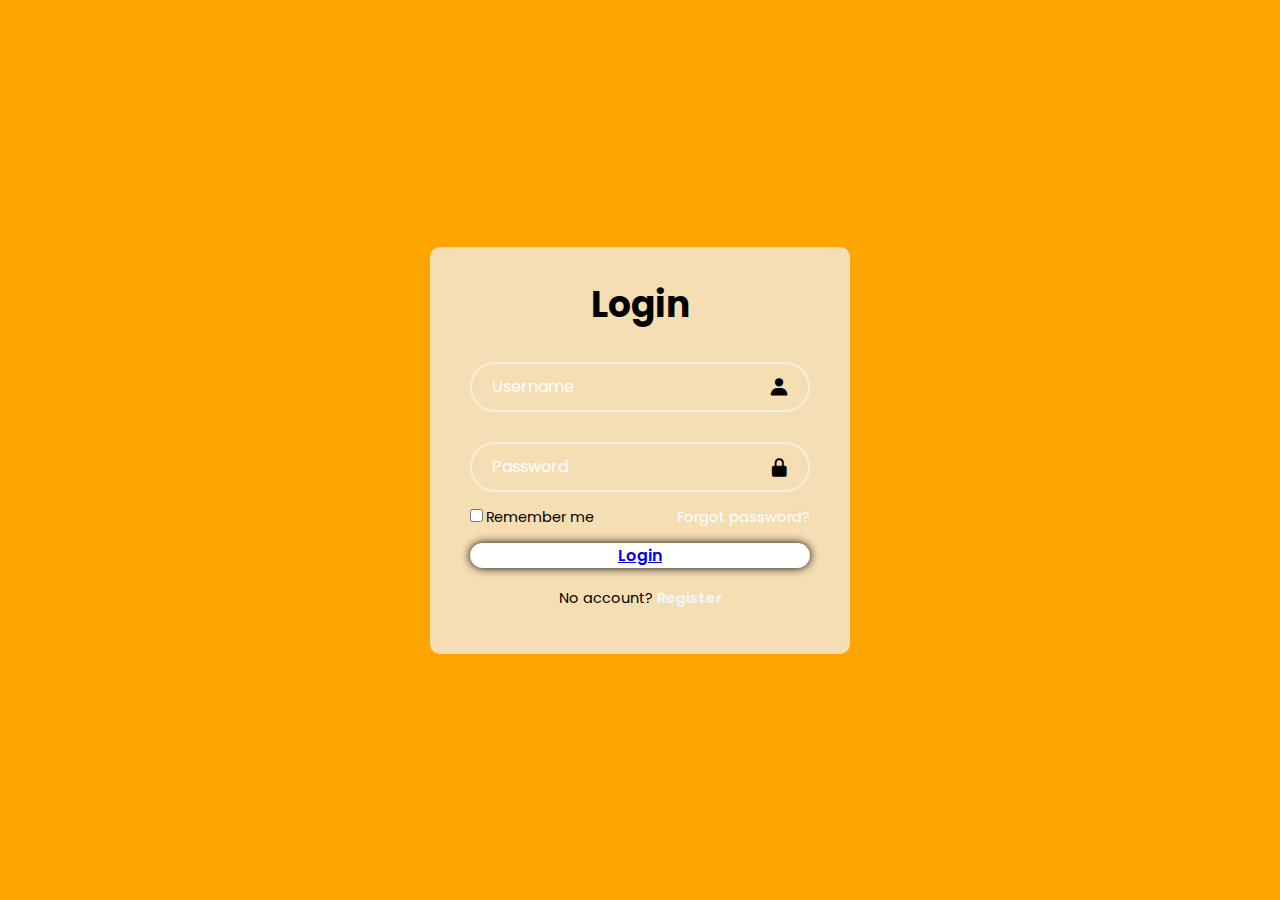
==== index.html @ 7a7c57a7 "rework" ====
<!DOCTYPE html>
<html lang="en">
<head>
    <meta charset="UTF-8">
    <meta name="viewport" content="width=device-width, initial-scale=1.0">
    <title>Login til Nettbutikk</title>
    <link rel ="stylesheet" href ="style.css">
    <link href='https://unpkg.com/boxicons@2.1.4/css/boxicons.min.css' rel='stylesheet'>
    <script src="functiontest.js"></script>



</head>

<body>
    <div class ="container"> 
        <script src="./login.js">
            <input type="submit" value="Login"/>
        </script>
    </div>
    <div class="wrapper">
        <form action="">
            <h1>Login</h1>
            <div class = "input-box">
                <input type="text" placeholder="Username" required>
                <i class='bx bxs-user'></i>
            </div>
            <div class="input-box">
                <input type="Password" placeholder="Password" required>
                <i class='bx bxs-lock-alt'></i>
            </div>
            <div class="remember-forgot">
                <label><input type ="checkbox">Remember me</label>
                <a href="#">Forgot password?</a>
            </div>

            <button type="submit" class="btn"><a href="website.html">Login</a></button>
        
            <div class="register-link">
                <p>No account? <a href="#">Register</a></p>
            </div>
        </form>  
    </body>
</div>
</html>
---- style.css ----
@import url("https://fonts.googleapis.com/css2?family=Poppins:wght@300;400;500;600;700;800;900&display=swap");

* {
margin: 0;
padding: 0;
box-sizing: border-box;
font-family: "Poppins", sans-serif;
}

body {
    display: flex;
    justify-content: center;
    align-items: center;
    min-height: 100vh;
    background: orange;
}

.wrapper{
    width: 420px;
    background-color: wheat;
    color:black;
    border-radius: 10px;
    padding: 30px 40px;
}

.wrapper h1 {
    font-size: 36px;
    text-align: center;
}

.wrapper .input-box {
    position: relative;
    width: 100%;
    height: 50px;
    margin: 30px 0;
}

.input-box input {
    width: 100%;
    height:100%;
    background: transparent;
    border: none;
    outline: none;
    border: 2px solid rgba(255,255,255, .5);
    border-radius: 40px;
    font-size: 16px;
    color: blueviolet;
    padding: 20px 45px 20px 20px;
}

.input-box input::placeholder {
    color: white
}

.input-box i {
    position: absolute;
    right: 20px;
    top: 50%;
    transform: translateY(-50%);
    font-size:22px;


}

.wrapper .remember-forgot {
    display: flex;
    justify-content: space-between;
    font-size: 14.5px;
    margin: -15px 0 15px;
}

.remember-forgot label input{
    accent-color: black;
    margin-right: 3px;
}

.remember-forgot a {
color: white;
text-decoration: none;
}

.remember-forgot a:hover {
    text-decoration: underline;
}

.wrapper .btn {
    width: 100%;
    height: 45;
    background: white;
    border: none;
    outline: none;
    border-radius: 40px;
    box-shadow: 0 0 10px black;
    font-size: 16px;
    color: gray;
    font-weight: 600;
}

.wrapper .register-link {
    font-size: 14.5px;
    text-align: center;
    margin: 20px 0 15px;
}

.register-link p a{
    color:aliceblue;
    text-decoration: none;
    font-weight: 600;
}

.register-link p a:hover {
    text-decoration: underline;

}
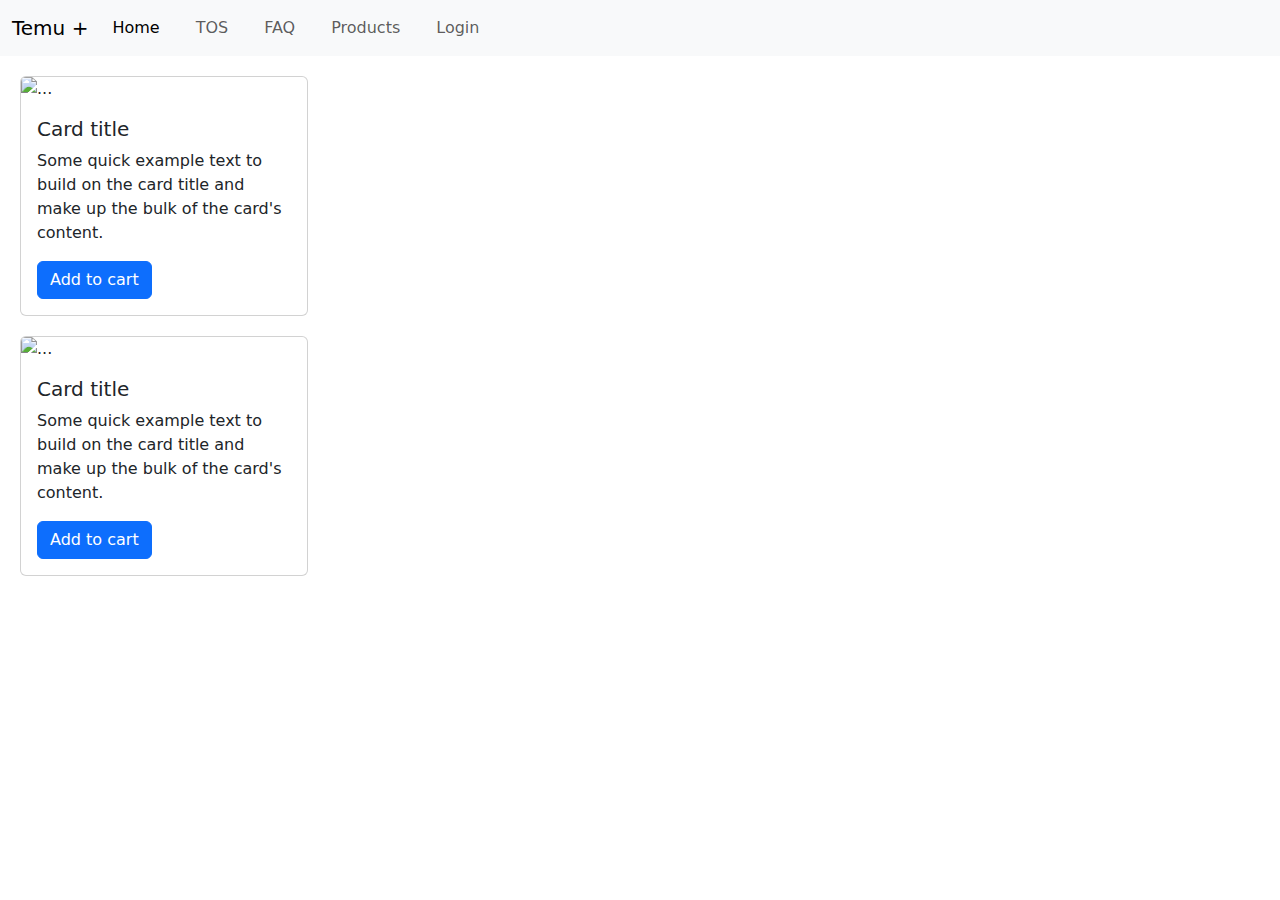
==== commit 6397ebfd: "Add files via upload" ====
--- a/index.html
+++ b/index.html
@@ -1,45 +1,103 @@
 <!DOCTYPE html>
 <html lang="en">
 <head>
-    <meta charset="UTF-8">
-    <meta name="viewport" content="width=device-width, initial-scale=1.0">
-    <title>Login til Nettbutikk</title>
-    <link rel ="stylesheet" href ="style.css">
-    <link href='https://unpkg.com/boxicons@2.1.4/css/boxicons.min.css' rel='stylesheet'>
-    <script src="functiontest.js"></script>
+  <meta charset="UTF-8">
+  <meta name="viewport" content="width=device-width, initial-scale=1.0">
+  <title>Temu +</title>
+  <link rel="stylesheet" href="styleweb.css">
+  <link href="https://cdn.jsdelivr.net/npm/bootstrap@5.3.3/dist/css/bootstrap.min.css" rel="stylesheet" integrity="sha384-QWTKZyjpPEjISv5WaRU9OFeRpok6YctnYmDr5pNlyT2bRjXh0JMhjY6hW+ALEwIH" crossorigin="anonymous">
+</head>
+<body>
+
+  <nav class="navbar navbar-expand-lg bg-body-tertiary">
+    <div class="container-fluid">
+      <a class="navbar-brand" href="#">Temu +</a>
+      <button class="navbar-toggler" type="button" data-bs-toggle="collapse" data-bs-target="#navbarNav" aria-controls="navbarNav" aria-expanded="false" aria-label="Toggle navigation">
+        <span class="navbar-toggler-icon"></span>
+      </button>
+      <div class="collapse navbar-collapse" id="navbarNav">
+        <ul class="navbar-nav">
+          <li class="nav-item">
+            <a class="nav-link active" aria-current="page" href="index.html">Home</a>
+          </li>
+          <li class="nav-item">
+            <a class="nav-link" href="tos.html">TOS</a>
+          </li>
+          <li class="nav-item">
+            <a class="nav-link" href="faqforweb.html">FAQ</a>
+          </li>
+          <li class="nav-item">
+            <a class="nav-link" href="#">Products</a>
+          </li>
+          <li class="nav-item">
+            <a class="nav-link" href="login.html">Login</a>
+          </li>
+        </ul>
+      </div>
+    </div>
+  </nav>
+
+  <div class="card" style="margin: 20px; width: 18rem;">
+    <img src="img/casual-shoes-sneakers_104337-9701.avif" class="card-img-top" alt="...">
+    <div class="card-body">
+      <h5 class="card-title">Card title</h5>
+      <p class="card-text">Some quick example text to build on the card title and make up the bulk of the card's content.</p>
+      <button class="btn btn-primary" onclick="Addtocart(535)">Add to cart</button>
+      <div id="messageContainer"></div>
+    </div>
+  </div>
+
+  <div class="card" style="margin: 20px; width: 18rem;">
+    <img src="img/casual-shoes-sneakers_104337-9701.avif" class="card-img-top" alt="...">
+    <div class="card-body">
+      <h5 class="card-title">Card title</h5>
+      <p class="card-text">Some quick example text to build on the card title and make up the bulk of the card's content.</p>
+      <button class="btn btn-primary" onclick="Addtocart(535)">Add to cart</button>
+      <div id="messageContainer"></div>
+    </div>
+  </div>
 
 
+<!-- e
+<div class="images">
+    <li> Trending (the only item we have(we dont))</li>
+    <img src="https://img.freepik.com/premium-photo/casual-shoes-sneakers_104337-9701.jpg">
 
-</head>
+    <div class="product">
+        <h2>Gray shoes</h2>
+        <p>Price: 535$</p>
+        <button class="btn" onclick="buy(535)">Buy</button>
+        <div id="messageContainer"></div>
+    </div>
 
-<body>
-    <div class ="container"> 
-        <script src="./login.js">
-            <input type="submit" value="Login"/>
-        </script>
+</div>
+
+<div class="images">
+    <li> Trending (the only item we have(we dont))</li>
+    <img src="https://img.freepik.com/premium-photo/casual-shoes-sneakers_104337-9701.jpg">
+
+    <div class="product">
+        <h2>Gray shoes</h2>
+        <p>Price: 535$</p>
+        <button class="btn" onclick="buy(535)">Buy</button>
+        <div id="messageContainer"></div>
     </div>
-    <div class="wrapper">
-        <form action="">
-            <h1>Login</h1>
-            <div class = "input-box">
-                <input type="text" placeholder="Username" required>
-                <i class='bx bxs-user'></i>
-            </div>
-            <div class="input-box">
-                <input type="Password" placeholder="Password" required>
-                <i class='bx bxs-lock-alt'></i>
-            </div>
-            <div class="remember-forgot">
-                <label><input type ="checkbox">Remember me</label>
-                <a href="#">Forgot password?</a>
-            </div>
 
-            <button type="submit" class="btn"><a href="website.html">Login</a></button>
-        
-            <div class="register-link">
-                <p>No account? <a href="#">Register</a></p>
-            </div>
-        </form>  
+</div>
+
+<div class="images">
+    <li> Trending (the only item we have(we dont))</li>
+    <img src="https://img.freepik.com/premium-photo/casual-shoes-sneakers_104337-9701.jpg">
+
+    <div class="product">
+        <h2>Gray shoes</h2>
+        <p>Price: 535$</p>
+        <button class="btn" onclick="buy(535)">Buy</button>
+        <div id="messageContainer"></div>
+    </div>
+
+</div>
+    --> 
+    <script src="shop.js"></script>
     </body>
-</div>
-</html>
+</html>--- a/styleweb.css
+++ b/styleweb.css
@@ -0,0 +1,40 @@
+
+body {
+font-family: Arial, sans-serif;
+}
+
+header {
+background-color: wheat;
+color: #fff;
+padding: 20px;
+text-align: center;
+}
+
+nav ul {
+list-style-type: none;
+margin: 0;
+padding: 0;
+text-align: center;
+}
+
+nav ul li {
+display: inline;
+margin-right: 20px;
+}
+
+nav ul li a {
+text-decoration: none;
+color:orange;
+font-weight: bold;
+}
+
+main {
+padding: 20px;
+}
+
+footer {
+background-color:wheat;
+color: red;
+padding: 10px;
+text-align: center;
+}
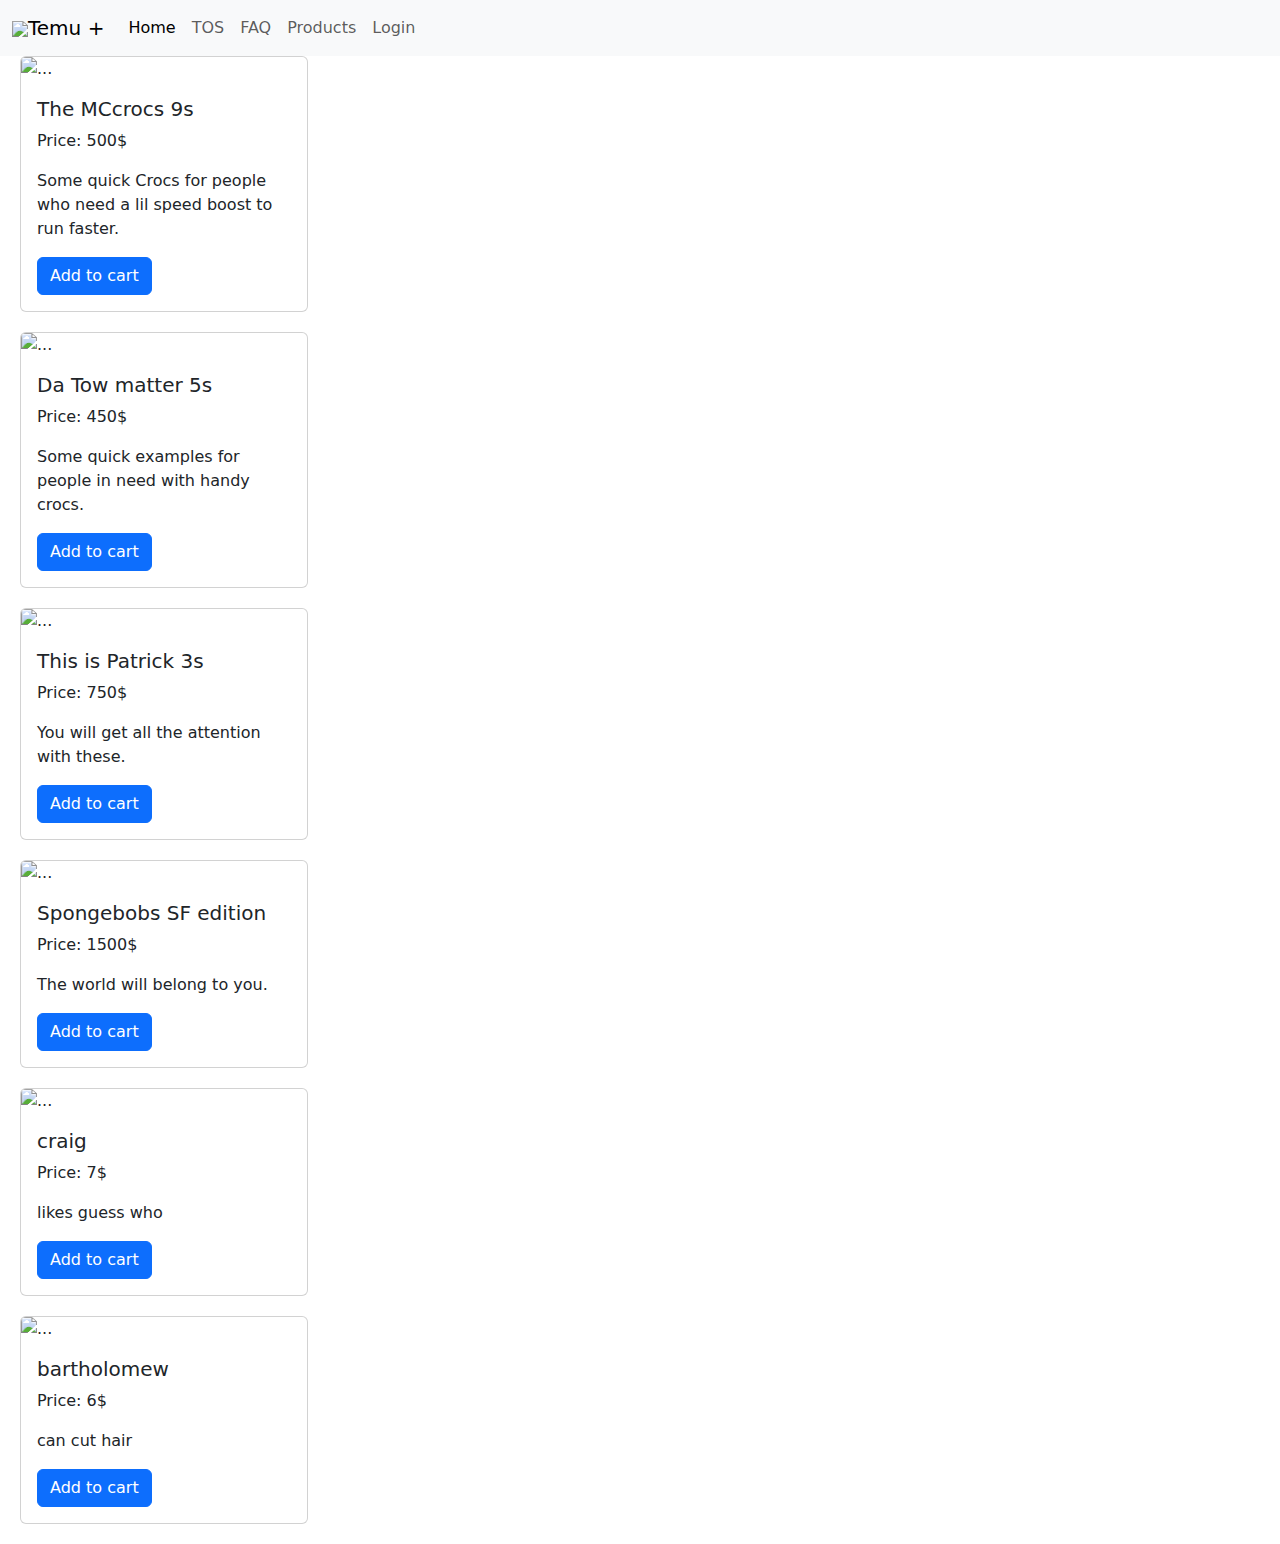
==== commit cce1ed8c: "Add files via upload" ====
--- a/index.html
+++ b/index.html
@@ -4,14 +4,18 @@
   <meta charset="UTF-8">
   <meta name="viewport" content="width=device-width, initial-scale=1.0">
   <title>Temu +</title>
-  <link rel="stylesheet" href="styleweb.css">
+  <link rel="icon" type="image/x-icon" href="img/logo1.png">
   <link href="https://cdn.jsdelivr.net/npm/bootstrap@5.3.3/dist/css/bootstrap.min.css" rel="stylesheet" integrity="sha384-QWTKZyjpPEjISv5WaRU9OFeRpok6YctnYmDr5pNlyT2bRjXh0JMhjY6hW+ALEwIH" crossorigin="anonymous">
 </head>
 <body>
-
+  
   <nav class="navbar navbar-expand-lg bg-body-tertiary">
     <div class="container-fluid">
-      <a class="navbar-brand" href="#">Temu +</a>
+      <a href="index.html">
+        <img src="img/logo1.png"style="max-width: 35px;">
+      </a>
+      <a class="navbar-brand" href="index.html">Temu +</a>
+
       <button class="navbar-toggler" type="button" data-bs-toggle="collapse" data-bs-target="#navbarNav" aria-controls="navbarNav" aria-expanded="false" aria-label="Toggle navigation">
         <span class="navbar-toggler-icon"></span>
       </button>
@@ -36,68 +40,89 @@
       </div>
     </div>
   </nav>
+  
 
-  <div class="card" style="margin: 20px; width: 18rem;">
-    <img src="img/casual-shoes-sneakers_104337-9701.avif" class="card-img-top" alt="...">
+  <div class="card" style="margin: 20px; width: 18rem; margin-top: auto;">
+    <img src="img/product1.webp" class="card-img-top" alt="...">
     <div class="card-body">
-      <h5 class="card-title">Card title</h5>
-      <p class="card-text">Some quick example text to build on the card title and make up the bulk of the card's content.</p>
-      <button class="btn btn-primary" onclick="Addtocart(535)">Add to cart</button>
+      <h5 class="card-title">The MCcrocs 9s</h5>
+      <p class="card-text">Price: 500$</p>
+      <p class="card-text">Some quick Crocs for people who need a lil speed boost to run faster.</p>
+      <button class="btn btn-primary" onclick="Addtocart(500)">Add to cart</button>
       <div id="messageContainer"></div>
+    </div>
+   </div>
+  </div>
+ </div>
+</div>
+
+
+
+  <div class="card" style="margin: 20px; width: 18rem; margin-top: auto;">
+    <img src="img/product2.jpg" class="card-img-top" alt="...">
+    <div class="card-body">
+      <h5 class="card-title">Da Tow matter 5s</h5>
+      <p class="card-text">Price: 450$</p>
+      <p class="card-text">Some quick examples for people in need with handy crocs.</p>
+      <button class="btn btn-primary" onclick="Addtocart(450)">Add to cart</button>
+      <div id="messageContainer2"></div>
+    </div>
+  </div>
+</div>
+  </div>
+</div>
+
+  <div class="card" style="margin: 20px; width: 18rem; margin-top: auto;">
+    <img src="img/product3.jpg" class="card-img-top" alt="...">
+    <div class="card-body">
+      <h5 class="card-title"> This is Patrick 3s</h5>
+      <p class="card-text">Price: 750$</p>
+      <p class="card-text">You will get all the attention with these.</p>
+      <button class="btn btn-primary" onclick="Addtocart(750)">Add to cart</button>
+      <div id="messageContainer3"></div>
     </div>
   </div>
 
-  <div class="card" style="margin: 20px; width: 18rem;">
-    <img src="img/casual-shoes-sneakers_104337-9701.avif" class="card-img-top" alt="...">
+  <div class="card" style="margin: 20px; width: 18rem; margin-right: auto;">
+    <img src="img/product4.jpg" class="card-img-top" alt="...">
     <div class="card-body">
-      <h5 class="card-title">Card title</h5>
-      <p class="card-text">Some quick example text to build on the card title and make up the bulk of the card's content.</p>
-      <button class="btn btn-primary" onclick="Addtocart(535)">Add to cart</button>
-      <div id="messageContainer"></div>
+      <h5 class="card-title"> Spongebobs SF edition</h5>
+      <p class="card-text">Price: 1500$</p>
+      <p class="card-text">The world will belong to you.</p>
+      <button class="btn btn-primary" onclick="Addtocart(1500)">Add to cart</button>
+      <div id="messageContainer4"></div>
+    </div>
+  </div>
+  
+ 
+  <div class="card" style="margin: 20px; width: 18rem; margin-right: auto;">
+    <img src="img/product5.jpg" class="card-img-top" alt="...">
+    <div class="card-body">
+      <h5 class="card-title"> craig</h5>
+      <p class="card-text">Price: 7$</p>
+      <p class="card-text">likes guess who</p>
+      <button class="btn btn-primary" onclick="Addtocart(7)">Add to cart</button>
+      <div id="messageContainer5"></div>
     </div>
   </div>
 
-
-<!-- e
-<div class="images">
-    <li> Trending (the only item we have(we dont))</li>
-    <img src="https://img.freepik.com/premium-photo/casual-shoes-sneakers_104337-9701.jpg">
-
-    <div class="product">
-        <h2>Gray shoes</h2>
-        <p>Price: 535$</p>
-        <button class="btn" onclick="buy(535)">Buy</button>
-        <div id="messageContainer"></div>
-    </div>
-
 </div>
 
-<div class="images">
-    <li> Trending (the only item we have(we dont))</li>
-    <img src="https://img.freepik.com/premium-photo/casual-shoes-sneakers_104337-9701.jpg">
+  <div class="card" style="margin: 20px; width: 18rem; margin-top: auto;">
+    <img src="img/product6.jpg" class="card-img-top" alt="...">
+    <div class="card-body">
+      <h5 class="card-title">bartholomew</h5>
+      <p class="card-text">Price: 6$</p>
+      <p class="card-text">can cut hair</p>
+      <button class="btn btn-primary" onclick="Addtocart(6)">Add to cart</button>
+      <div id="messageContainer6"></div>
+    </div>
+  </div> 
 
-    <div class="product">
-        <h2>Gray shoes</h2>
-        <p>Price: 535$</p>
-        <button class="btn" onclick="buy(535)">Buy</button>
-        <div id="messageContainer"></div>
-    </div>
 
-</div>
 
-<div class="images">
-    <li> Trending (the only item we have(we dont))</li>
-    <img src="https://img.freepik.com/premium-photo/casual-shoes-sneakers_104337-9701.jpg">
 
-    <div class="product">
-        <h2>Gray shoes</h2>
-        <p>Price: 535$</p>
-        <button class="btn" onclick="buy(535)">Buy</button>
-        <div id="messageContainer"></div>
-    </div>
 
-</div>
-    --> 
     <script src="shop.js"></script>
     </body>
 </html>